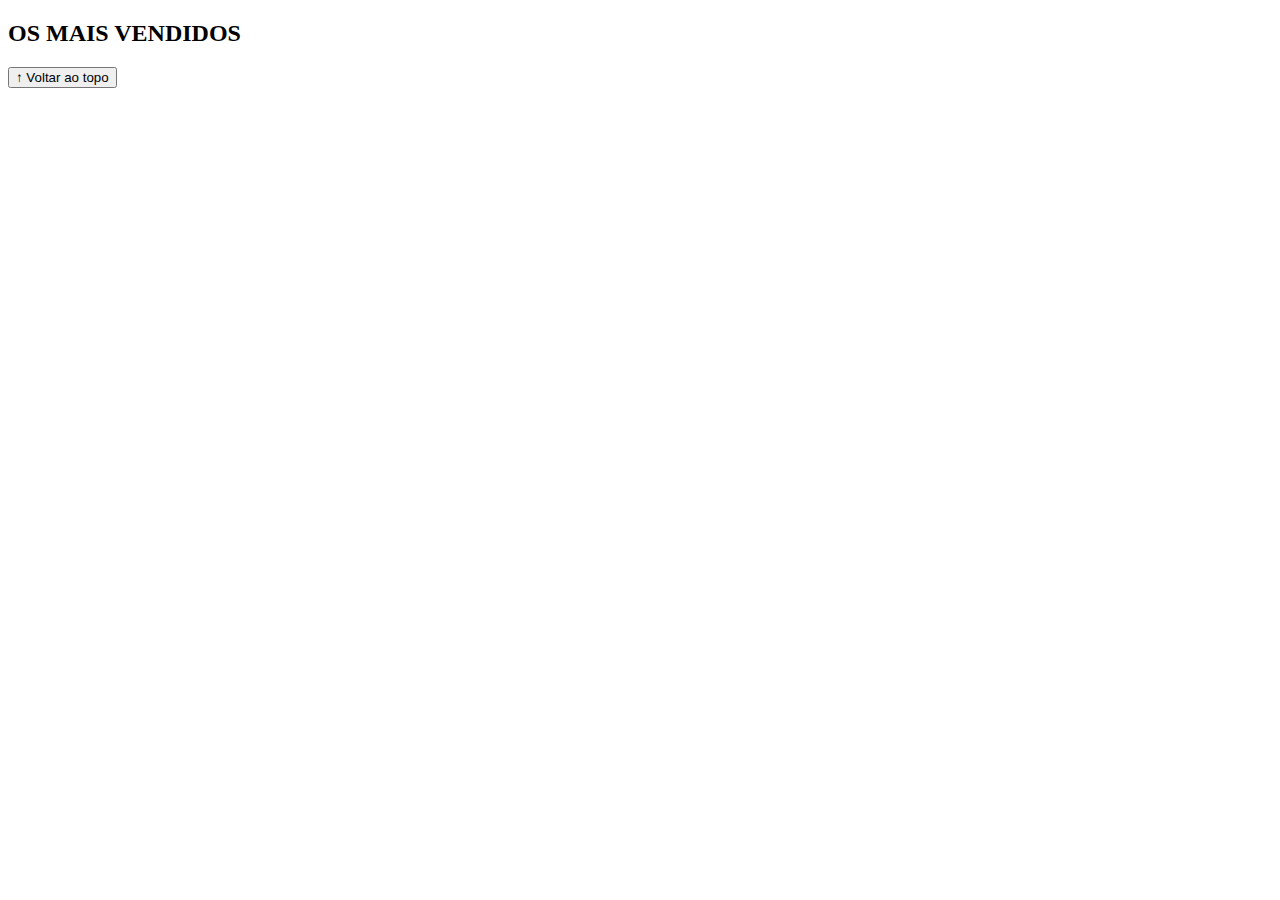
==== index.html @ 08e3b717 ":construction: Primeiro commit com a inserção dos arquivos para estar trabalhando em cima" ====
<!DOCTYPE html>
<html lang="pt-br">

<head>
  <meta charset="UTF-8">
  <meta http-equiv="X-UA-Compatible" content="IE=edge">
  <meta name="viewport" content="width=device-width, initial-scale=1.0">
  <title>LH Games</title>

  <link href="https://cdn.jsdelivr.net/npm/bootstrap@5.2.2/dist/css/bootstrap.min.css" rel="stylesheet"
    integrity="sha384-Zenh87qX5JnK2Jl0vWa8Ck2rdkQ2Bzep5IDxbcnCeuOxjzrPF/et3URy9Bv1WTRi" crossorigin="anonymous">

  <link rel="stylesheet" href="css/estilo.css">



</head>

<body>
  <header>
    
  </header>

  <main>



    <section id="section-banners" class="container-fluid">

      

    </section>
    <section id="section-vendidos" class="container-fluid">

      <h2>OS MAIS VENDIDOS</h2>

     
    </div>
    </section>


  </main>

  <footer>
    <p></p>
  </footer>

  <button id="voltar-topo" type="button" class="btn btn-outline-primary" onclick="topo()">&uarr; Voltar ao topo</button>

  <script src="js/script.js"></script>
  <script src="https://cdn.jsdelivr.net/npm/bootstrap@5.2.2/dist/js/bootstrap.bundle.min.js"
    integrity="sha384-OERcA2EqjJCMA+/3y+gxIOqMEjwtxJY7qPCqsdltbNJuaOe923+mo//f6V8Qbsw3"
    crossorigin="anonymous"></script>

</body>

</html>
---- css/estilo.css ----
/*cabeçalho*/


/*Conteudo principal*/


/*banner*/

/*Produtos vendidos*/
/*Rodapé*/

/*Botão Voltar topo*/

/* página de login  */


/* Formulário de cadastro*/
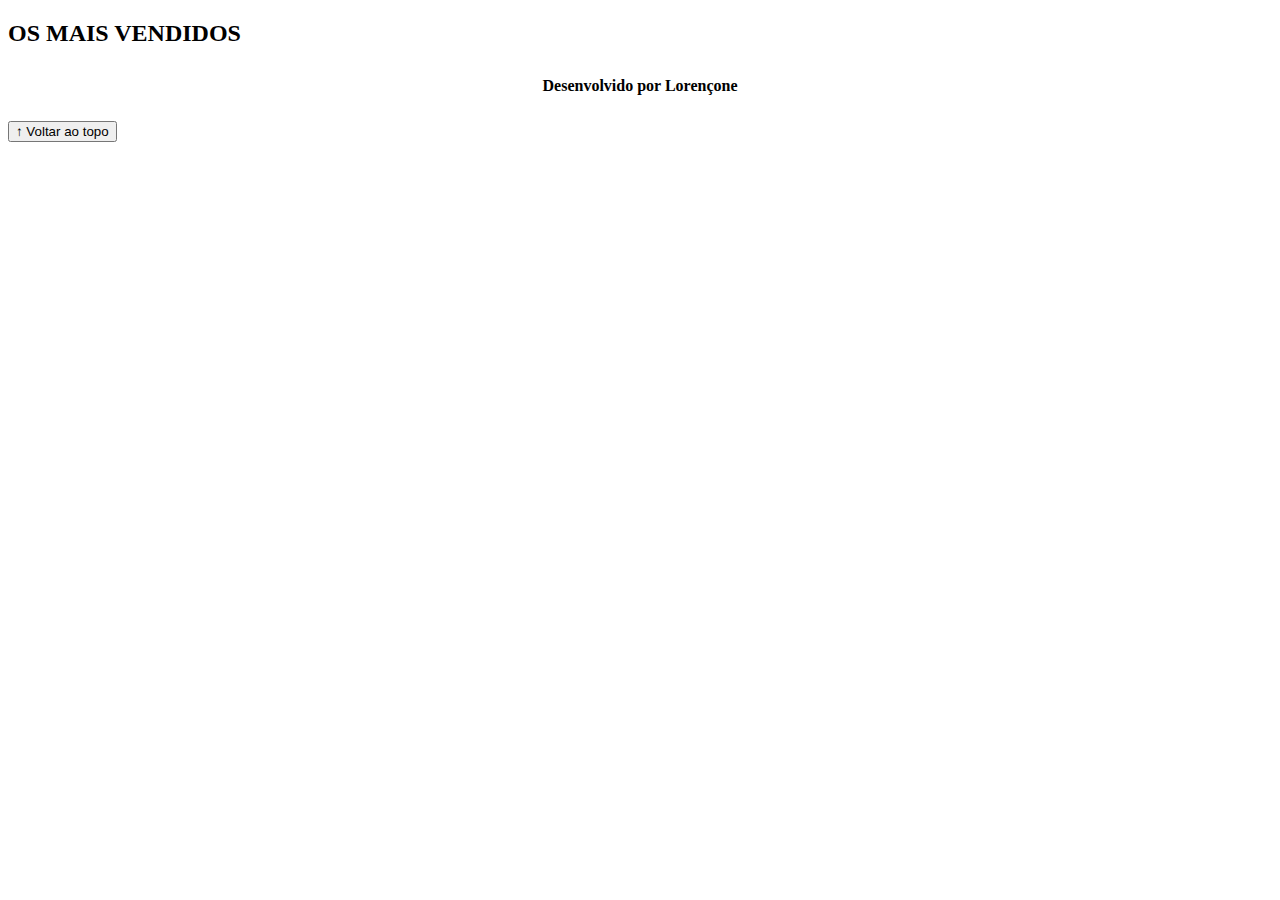
==== commit 71f5ffcd: ":lipstick: Acrescimo do css no footer" ====
--- a/index.html
+++ b/index.html
@@ -5,7 +5,7 @@
   <meta charset="UTF-8">
   <meta http-equiv="X-UA-Compatible" content="IE=edge">
   <meta name="viewport" content="width=device-width, initial-scale=1.0">
-  <title>LH Games</title>
+  <title>Lorençone Games</title>
 
   <link href="https://cdn.jsdelivr.net/npm/bootstrap@5.2.2/dist/css/bootstrap.min.css" rel="stylesheet"
     integrity="sha384-Zenh87qX5JnK2Jl0vWa8Ck2rdkQ2Bzep5IDxbcnCeuOxjzrPF/et3URy9Bv1WTRi" crossorigin="anonymous">
@@ -42,7 +42,7 @@
   </main>
 
   <footer>
-    <p></p>
+    <p>Desenvolvido por Lorençone</p>
   </footer>
 
   <button id="voltar-topo" type="button" class="btn btn-outline-primary" onclick="topo()">&uarr; Voltar ao topo</button>
--- a/css/estilo.css
+++ b/css/estilo.css
@@ -8,7 +8,13 @@
 
 /*Produtos vendidos*/
 /*Rodapé*/
-
+    footer{
+        text-align: center;
+    }
+    footer p{
+        font-weight: bold;
+        padding: 10px;
+    }
 /*Botão Voltar topo*/
 
 /* página de login  */
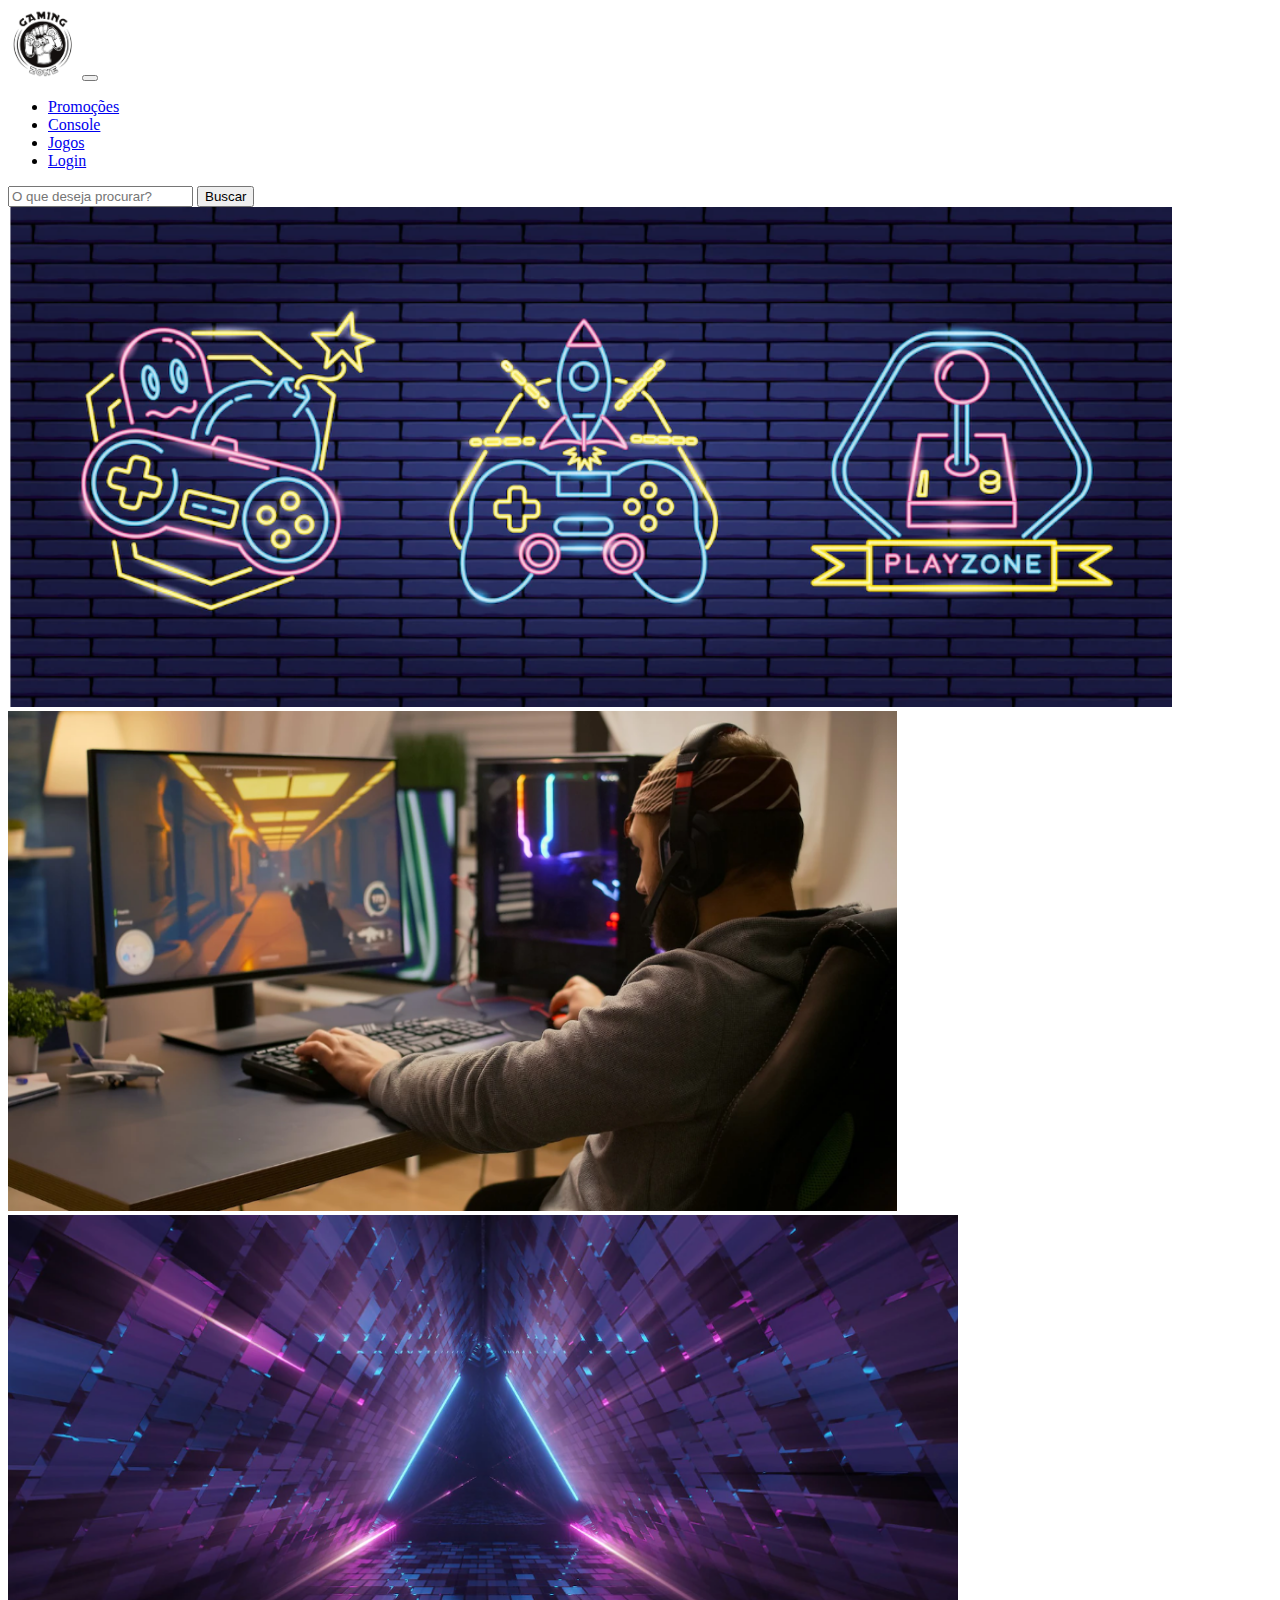
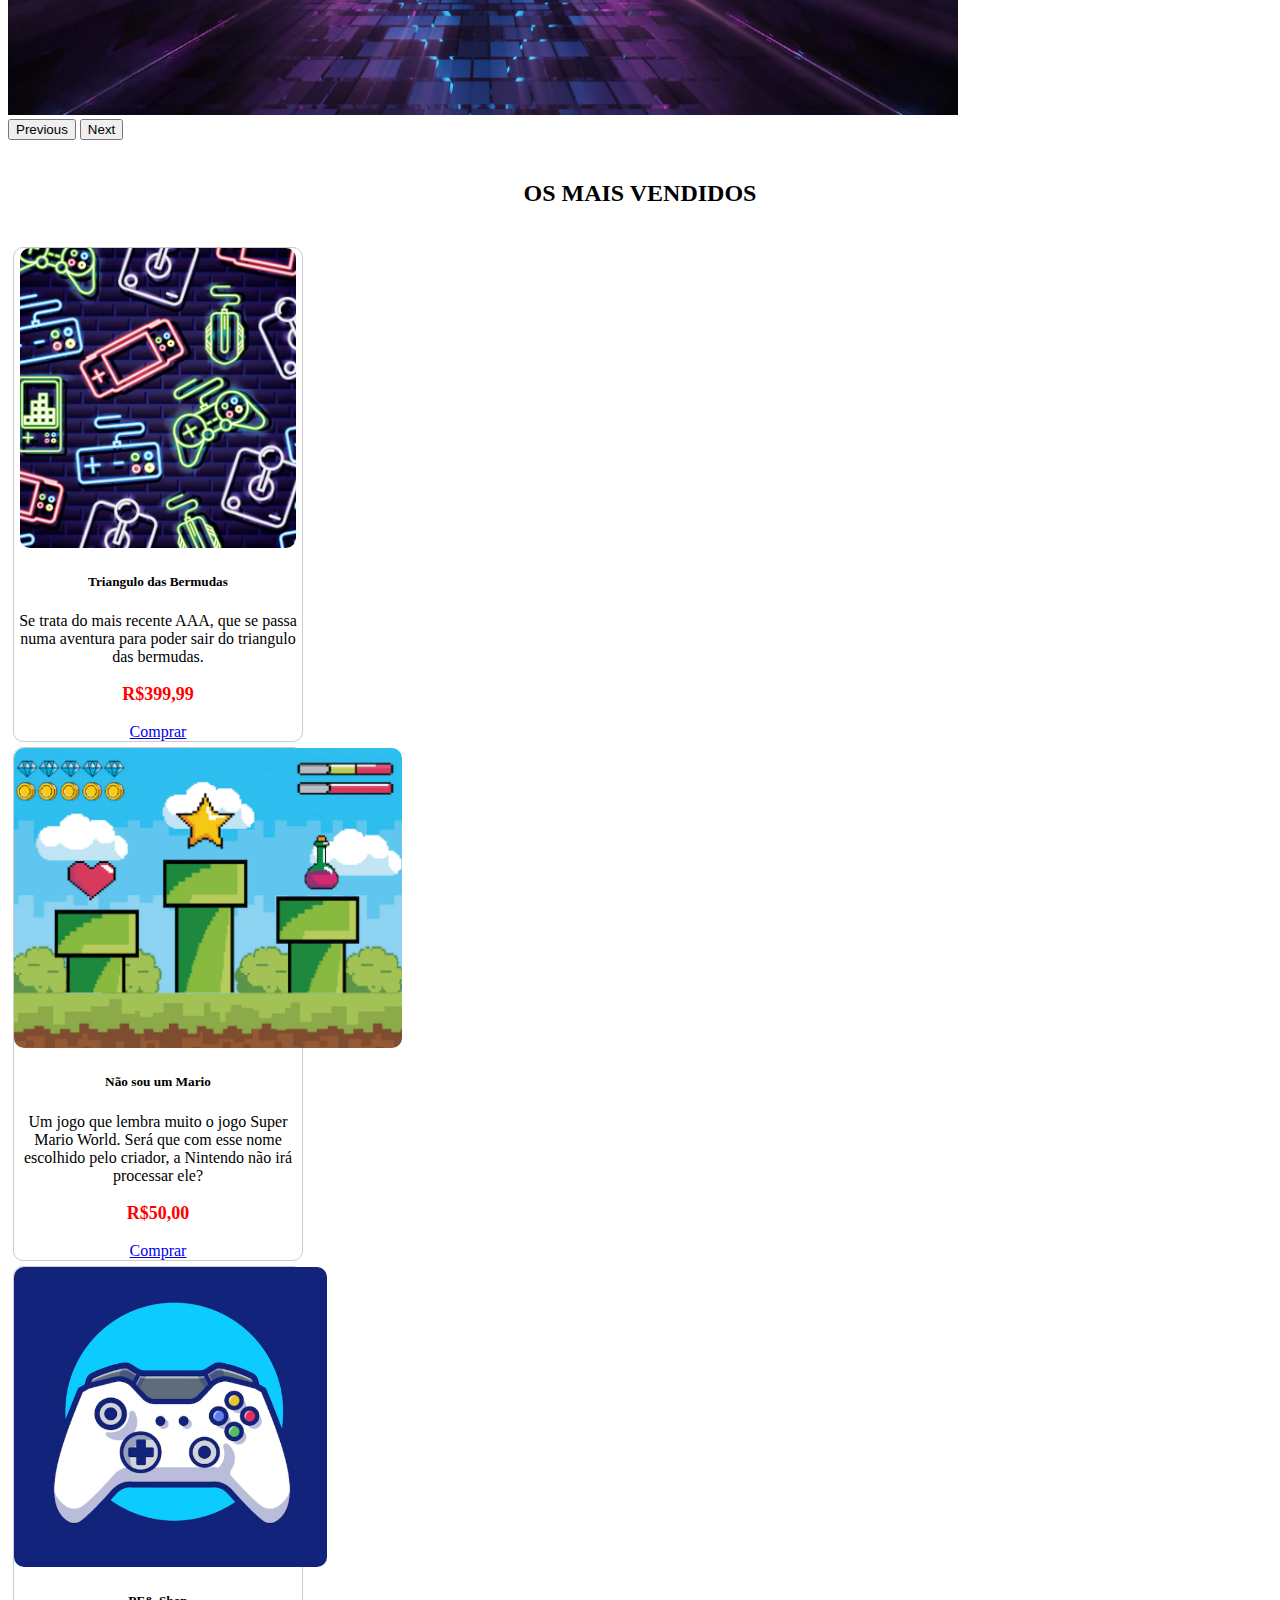
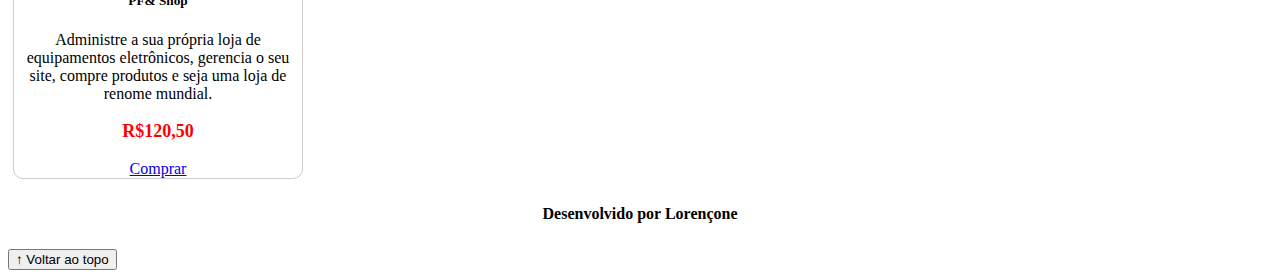
==== commit 59073859: ":sparkles: Realizado o css na parte index, além de acrescentar algumas imagens e textos" ====
--- a/index.html
+++ b/index.html
@@ -18,23 +18,97 @@
 
 <body>
   <header>
-    
+    <nav class="navbar navbar-expand-lg bg-body-tertiary">
+      <div class="container-fluid">
+        <a class="navbar-brand" href="index.html"><img src="img/logo.png"></a>
+        <button class="navbar-toggler" type="button" data-bs-toggle="collapse" data-bs-target="#navbarSupportedContent" aria-controls="navbarSupportedContent" aria-expanded="false" aria-label="Toggle navigation">
+          <span class="navbar-toggler-icon"></span>
+        </button>
+        <div class="collapse navbar-collapse" id="navbarSupportedContent">
+          <ul class="navbar-nav me-auto mb-2 mb-lg-0">
+            <li class="nav-item">
+              <a class="nav-link active" aria-current="page" href="#">Promoções</a>
+            </li>
+            <li class="nav-item">
+              <a class="nav-link" href="#">Console</a>
+            </li>            
+          </li>
+            <li class="nav-item">
+              <a class="nav-link" href="#">Jogos</a>
+            </li>
+            <li class="nav-item">
+              <a class="nav-link" href="login.html">Login</a>
+            </li>
+          </ul>
+          <form class="d-flex" role="search">
+            <input class="form-control me-2" type="search" placeholder="O que deseja procurar?" aria-label="Search">
+            <button class="btn btn-outline-success" type="submit">Buscar</button>
+          </form>
+        </div>
+      </div>
+    </nav>
   </header>
 
   <main>
 
-
-
     <section id="section-banners" class="container-fluid">
-
-      
+      <div id="carouselExample" class="carousel slide">
+        <div class="carousel-inner">
+          <div class="carousel-item active">
+            <img src="img/banner1.PNG" class="d-block w-100" alt="Venha comprar na nossa Loja!">
+          </div>
+          <div class="carousel-item">
+            <img src="img/banner2.PNG" class="d-block w-100" alt="Compre o seu PC Gamer">
+          </div>
+          <div class="carousel-item">
+            <img src="img/banner3.PNG" class="d-block w-100" alt="Veja as nossas novidades">
+          </div>
+        </div>
+        <button class="carousel-control-prev" type="button" data-bs-target="#carouselExample" data-bs-slide="prev">
+          <span class="carousel-control-prev-icon" aria-hidden="true"></span>
+          <span class="visually-hidden">Previous</span>
+        </button>
+        <button class="carousel-control-next" type="button" data-bs-target="#carouselExample" data-bs-slide="next">
+          <span class="carousel-control-next-icon" aria-hidden="true"></span>
+          <span class="visually-hidden">Next</span>
+        </button>
+      </div>      
 
     </section>
     <section id="section-vendidos" class="container-fluid">
 
       <h2>OS MAIS VENDIDOS</h2>
-
-     
+      
+      <div class="card-group">
+        <div class="card" style="width: 18rem;">
+          <img src="img/jogo1.PNG" class="card-img-top" alt="O jogo AAA mais recente">
+          <div class="card-body">
+            <h5 class="card-title">Triangulo das Bermudas</h5>
+            <p class="card-text">Se trata do mais recente AAA, que se passa numa aventura para poder sair do triangulo das bermudas.</p>
+            <p class="preco">R$399,99</p>
+            <a href="#" class="btn btn-primary">Comprar</a>
+          </div>
+        </div>
+        <div class="card" style="width: 18rem;">
+          <img src="img/jogo2.PNG" class="card-img-top" alt="O jogo AAA mais recente">
+          <div class="card-body">
+            <h5 class="card-title">Não sou um Mario</h5>
+            <p class="card-text">Um jogo que lembra muito o jogo Super Mario World. Será que com esse nome escolhido pelo criador, a Nintendo não irá processar ele?</p>
+            <p class="preco">R$50,00</p>
+            <a href="#" class="btn btn-primary">Comprar</a>
+          </div>
+        </div>
+        <div class="card" style="width: 18rem;">
+          <img src="img/jogo3.PNG" class="card-img-top" alt="O jogo AAA mais recente">
+          <div class="card-body">
+            <h5 class="card-title">PF& Shop</h5>
+            <p class="card-text">Administre a sua própria loja de equipamentos eletrônicos, gerencia o seu site, compre produtos e seja uma loja de renome mundial.</p>
+            <p class="preco">R$120,50</p>
+            <a href="#" class="btn btn-primary">Comprar</a>
+          </div>
+        </div>
+      </div>
+      
     </div>
     </section>
 
--- a/css/estilo.css
+++ b/css/estilo.css
@@ -1,16 +1,51 @@
 /*cabeçalho*/
+    header img{
+        height: 70px;
+        width: 70px;
+    }
+
+/*Conteudo principal*/
+    main{
+        min-height: 500px;
+    }
+
+/*banner*/
+    #section-banners img{
+        height: 500px;
+    }
+/*Produtos vendidos*/
+    #section-vendidos{
+        text-align: center;
+    }
+
+    #section-vendidos h2{
+        font-weight: bold;
+        padding: 20px;
+    }
+
+    #section-vendidos img{
+        height: 300px;
+        border-radius: 10px;
+    }
+
+    #section-vendidos .card {
+        margin: 5px;
+        border: 1px solid #ccc;
+        border-radius: 10px;
+    }
+
+    #section-vendidos .preco{
+        color: red;
+        font-size: 18px;
+        font-weight: bold;
+    }
 
 
-/*Conteudo principal*/
-
-
-/*banner*/
-
-/*Produtos vendidos*/
-/*Rodapé*/
+    /*Rodapé*/
     footer{
         text-align: center;
     }
+
     footer p{
         font-weight: bold;
         padding: 10px;
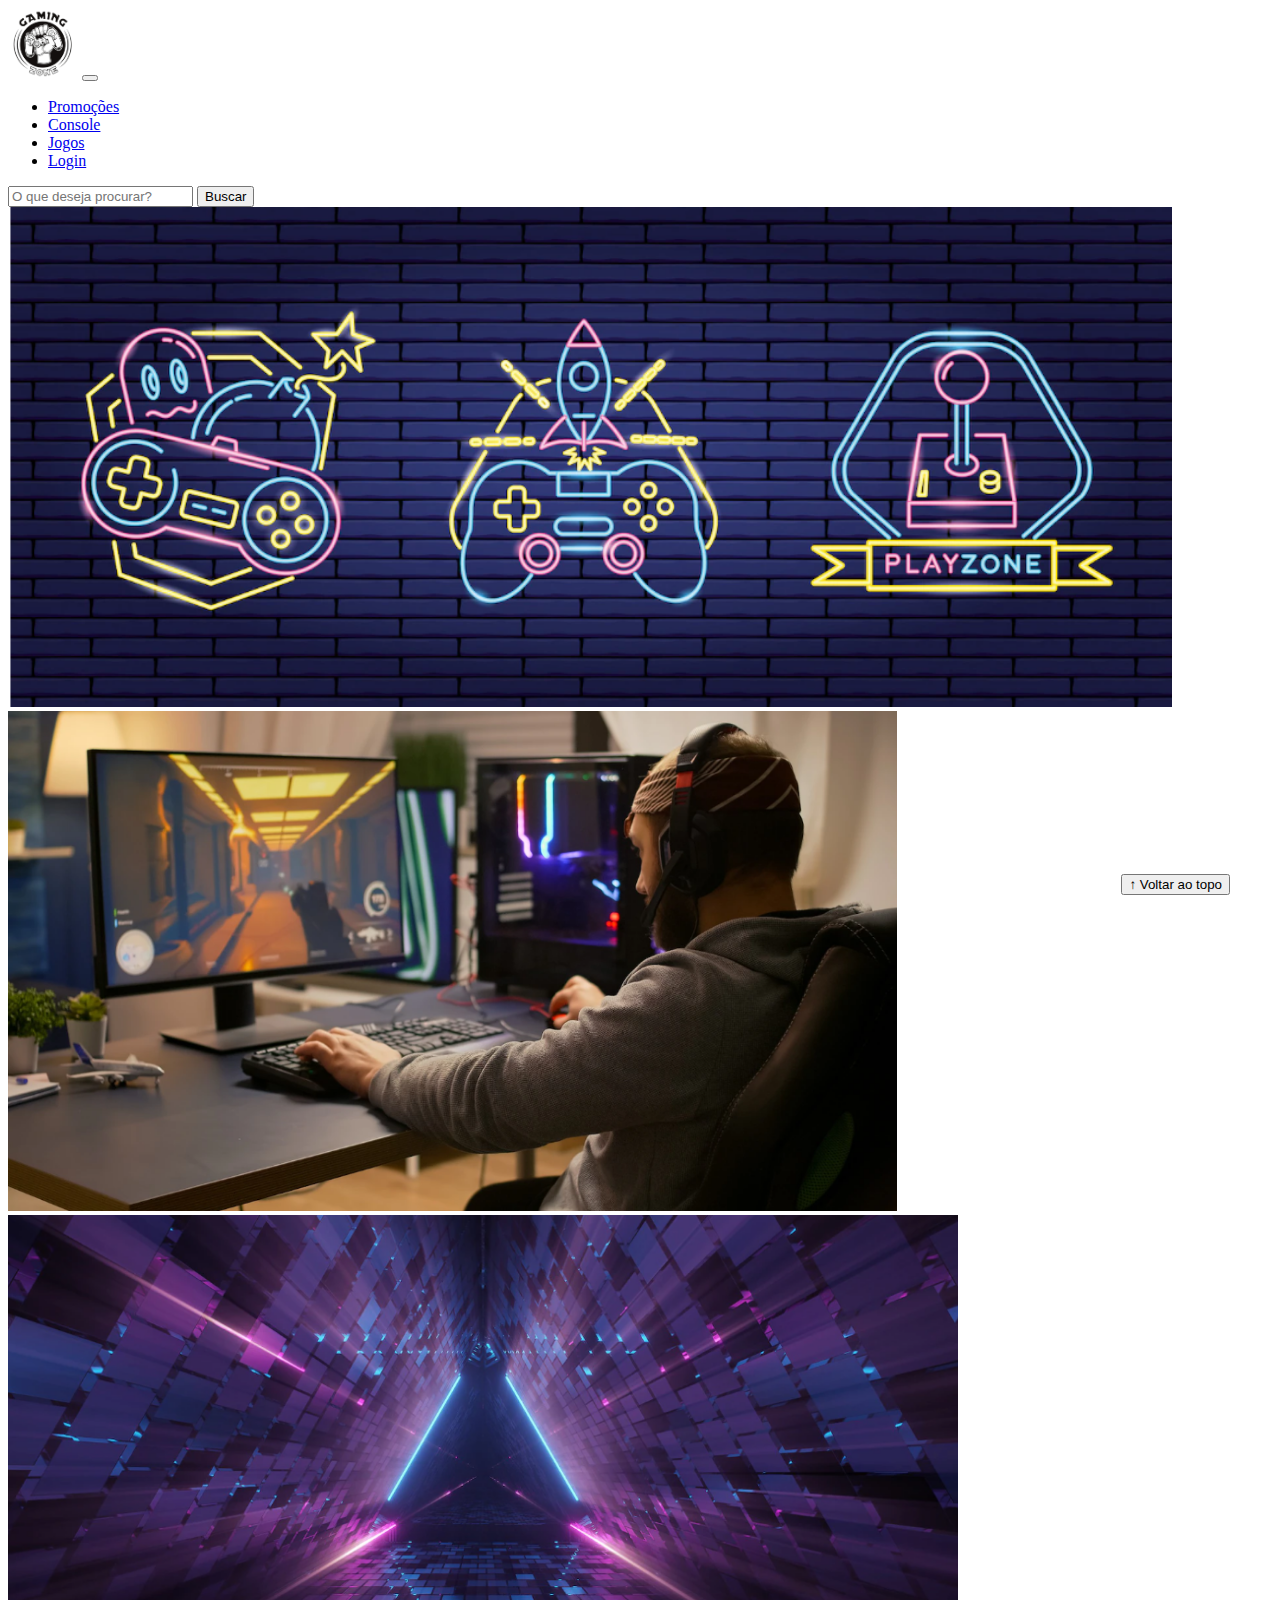
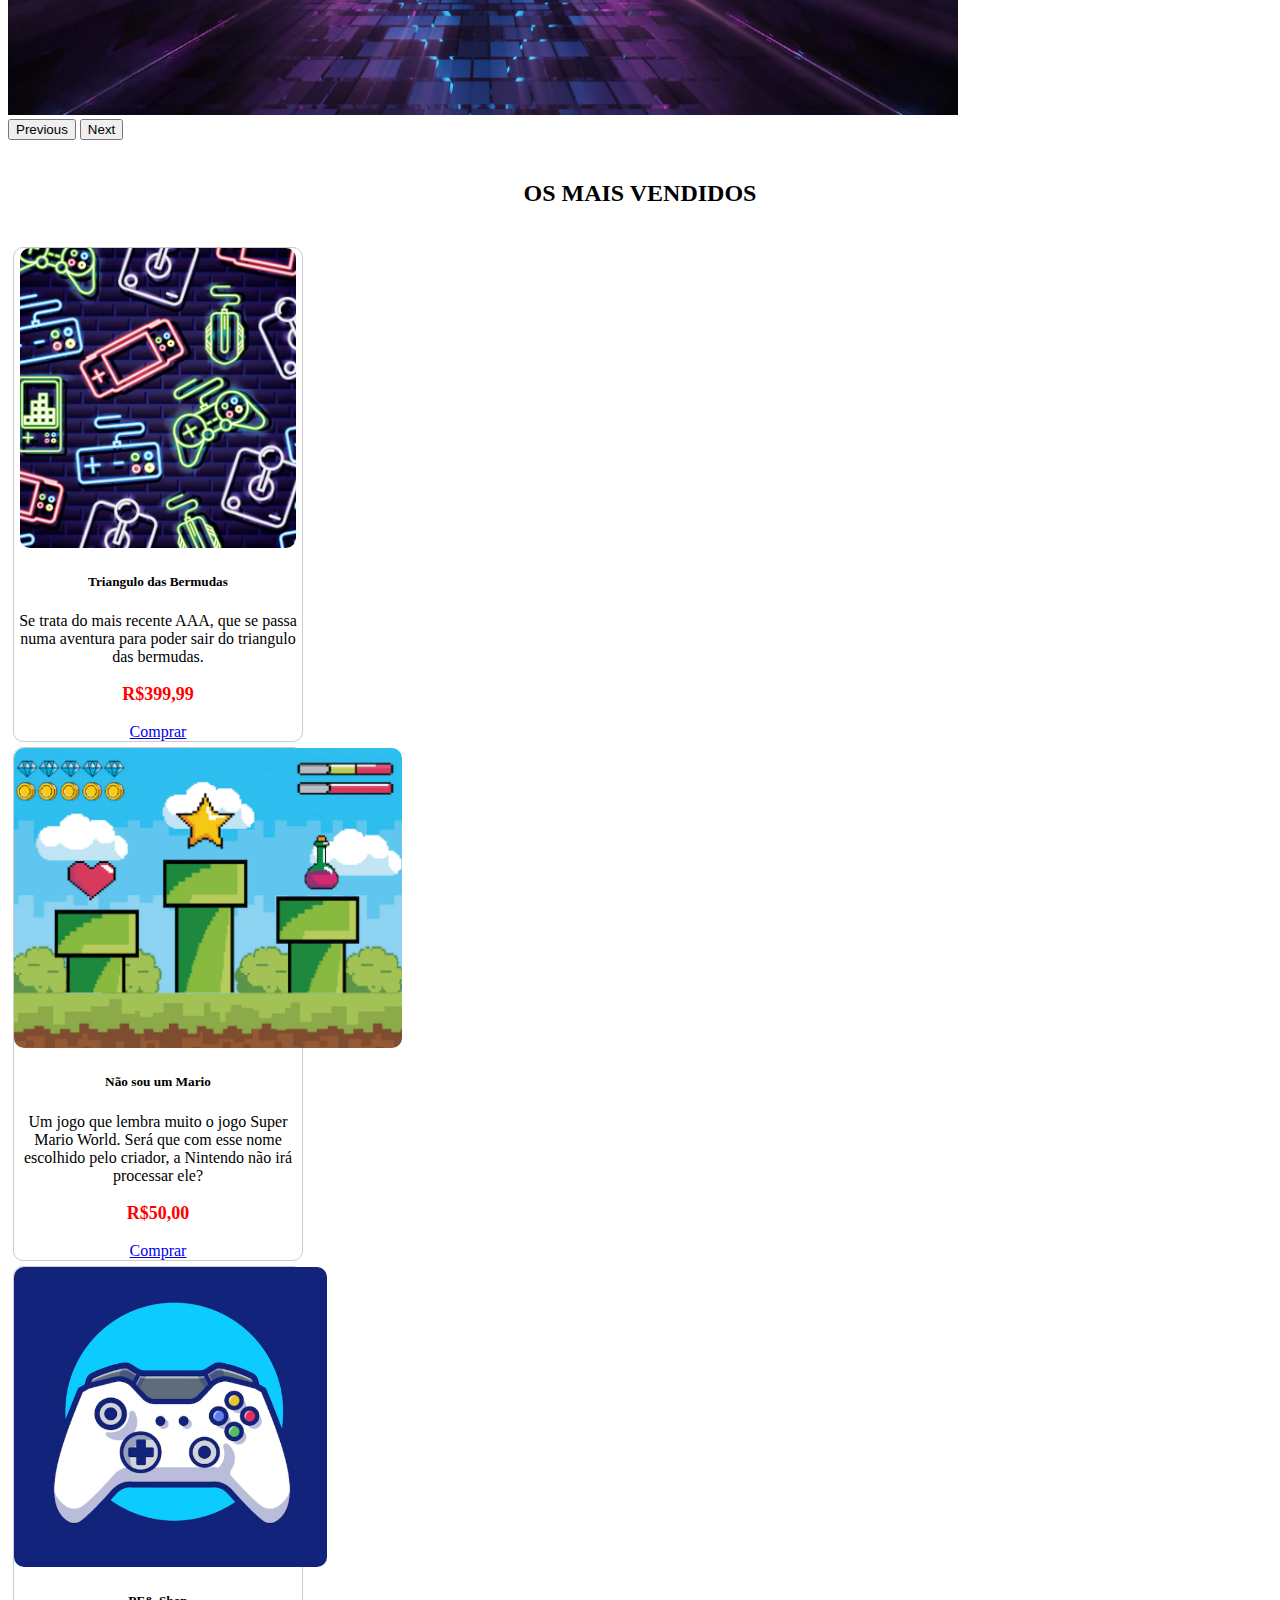
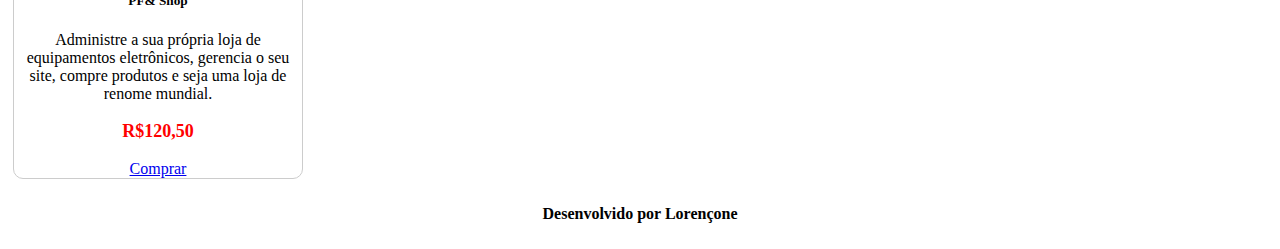
==== commit c2066f05: ":heavy_check_mark: Feito os testes e foi verificado que não foi encontrado nenhum erro e as funciona" ====
--- a/index.html
+++ b/index.html
@@ -11,8 +11,6 @@
     integrity="sha384-Zenh87qX5JnK2Jl0vWa8Ck2rdkQ2Bzep5IDxbcnCeuOxjzrPF/et3URy9Bv1WTRi" crossorigin="anonymous">
 
   <link rel="stylesheet" href="css/estilo.css">
-
-
 
 </head>
 
@@ -112,7 +110,6 @@
     </div>
     </section>
 
-
   </main>
 
   <footer>
--- a/css/estilo.css
+++ b/css/estilo.css
@@ -1,19 +1,23 @@
 /*cabeçalho*/
+
     header img{
         height: 70px;
         width: 70px;
     }
 
 /*Conteudo principal*/
+
     main{
         min-height: 500px;
     }
 
 /*banner*/
+
     #section-banners img{
         height: 500px;
     }
 /*Produtos vendidos*/
+
     #section-vendidos{
         text-align: center;
     }
@@ -40,8 +44,7 @@
         font-weight: bold;
     }
 
-
-    /*Rodapé*/
+/*Rodapé*/
     footer{
         text-align: center;
     }
@@ -51,9 +54,36 @@
         padding: 10px;
     }
 /*Botão Voltar topo*/
+    #voltar-topo{
+        position: fixed;
+        bottom: 5px;
+        right: 50px;
+    }
 
 /* página de login  */
 
+    #section-login{
+        margin-top: 5px;
+
+    }
+
+    #section-login h1{
+        text-align: center;
+    }
+
+    #section-login input{
+        width: 100%;
+    }
 
 /* Formulário de cadastro*/
 
+    #section-cadastro{
+        padding: 5px;
+        text-align: center;
+        background-color: white;
+    }
+
+    #form-cadastrar{
+        padding: 50px;
+        display: none;
+    }